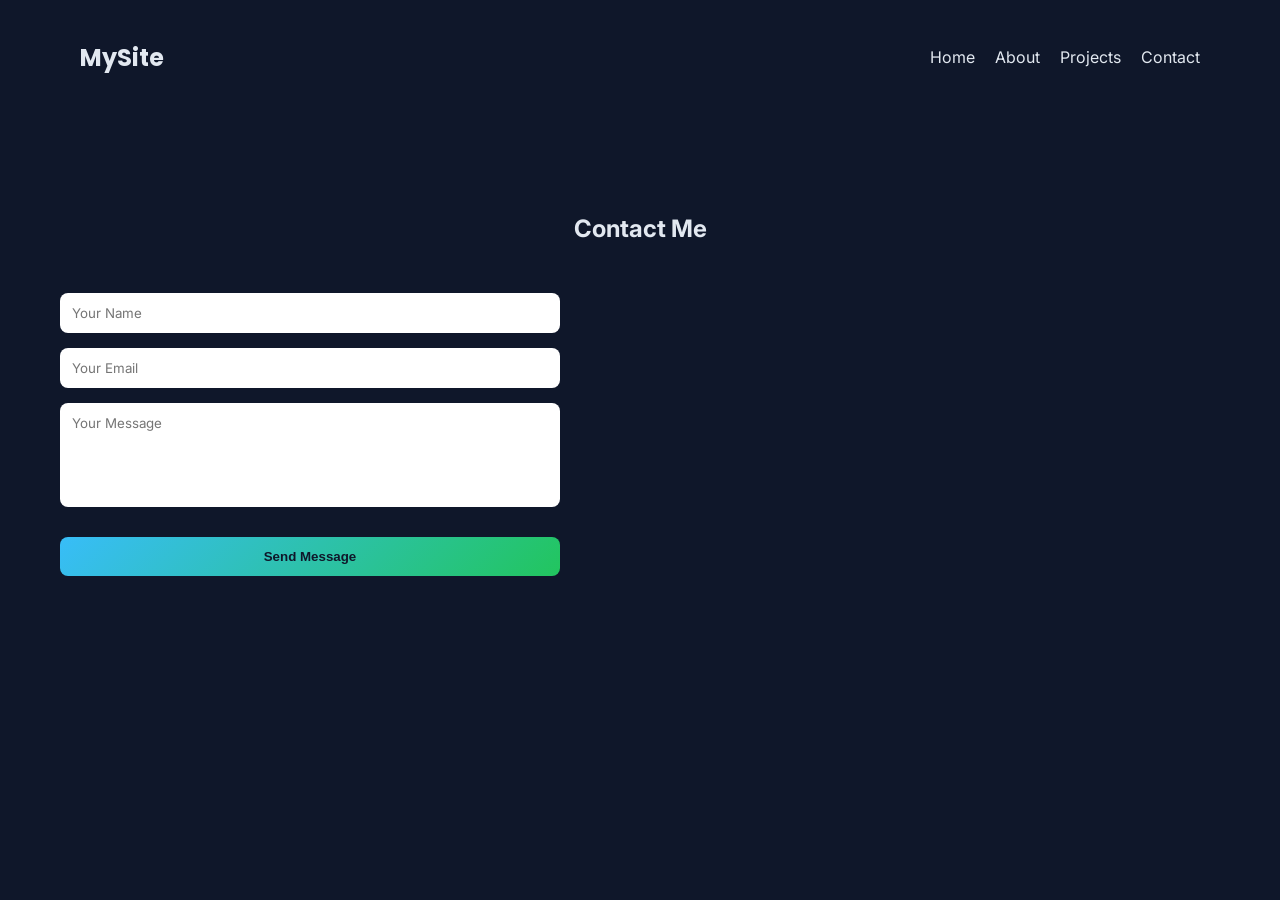
==== contact.html @ 42470a0a "Add files via upload" ====
<!DOCTYPE html>
<html lang="en">
<head>
    <meta charset="UTF-8">
    <meta name="viewport" content="width=device-width, initial-scale=1.0">
    <title>My Personal Website</title>

    <!-- Google Fonts -->
    <link href="https://fonts.googleapis.com/css2?family=Inter:wght@300;400;600&family=Poppins:wght@600&display=swap" rel="stylesheet">

    <link rel="stylesheet" href="style.css">
</head>
<body>

    <nav>
        <h1>MySite</h1>
        <ul>
            <li><a href="index.html">Home</a></li>
            <li><a href="about.html">About</a></li>
            <li><a href="projects.html">Projects</a></li>
            <li><a href="contact.html">Contact</a></li>
        </ul>
    </nav>

    <section class="hero">
    <h2>Contact Me</h2>

    <form class="contact-form">
        <input type="text" placeholder="Your Name" required>
        <input type="email" placeholder="Your Email" required>
        <textarea placeholder="Your Message" rows="5" required></textarea>
        <button type="submit">Send Message</button>
    </form>
</section>

</body>
</html>
---- style.css ----
body {
    margin: 0;
    font-family: 'Inter', sans-serif;
    background-color: #0f172a;
    color: #e2e8f0;
}

nav {
    display: flex;
    justify-content: space-between;
    align-items: center;
    padding: 20px 40px;
}

nav h1 {
    font-family: 'Poppins', sans-serif;
}

nav ul {
    list-style: none;
    display: flex;
    gap: 20px;
}

nav a {
    text-decoration: none;
    color: #e2e8f0;
}

.hero {
    text-align: center;
    min-height: 60vh; /* was 70vh */
    display: flex;
    flex-direction: column;
    justify-content: center;
    padding: 0 20px;
}

.hero p {
    font-size: 18px;
    color: #94a3b8;
    margin: 10px auto;
    max-width: 600px;
    line-height: 1.6;
}

.hero button {
    margin-top: 15px;
    padding: 10px 20px; /* smaller size */
    background: linear-gradient(135deg, #38bdf8, #22c55e);
    border: none;
    border-radius: 8px;
    color: #0f172a;
    font-weight: 600;
    cursor: pointer;
    display: inline-block; /* important */
    width: auto; /* prevents full width */
    transition: transform 0.2s ease, box-shadow 0.2s ease;
}

.hero button:hover {
    transform: translateY(-2px);
    box-shadow: 0 10px 20px rgba(56, 189, 248, 0.3);
}

nav a:hover {
    color: #38bdf8;
}

body {
    max-width: 1200px;
    margin: 0 auto;
}

.projects-container {
    display: flex;
    gap: 20px;
    margin-top: 40px;
    flex-wrap: wrap;
    justify-content: center;
}

.projects-card {
    background-color: #1e293b;
    padding: 20px;
    border-radius: 12px;
    width: 250px;
    transition: transform 0.2s ease, box-shadow 0.2s ease;
}

.projects-card h3 {
    font-family: 'Poppins', sans-serif;
}

.projects-card p {
    font-size: 14px;
    color: #94a3b8;
}

.projects-card:hover {
    transform: translateY(-5px);
    box-shadow: 0 10px 25px rgba(0, 0, 0, 0.3);

}

.contact-form {
    display: flex;
    flex-direction: column;
    gap: 15px;
    margin-top: 30px;
    width: 100%;
    max-width: 500px;
}

.contact-form input,
.contact-form textarea {
    padding: 12px;
    border-radius: 8px;
    border: none;
    outline: none;
    font-family: 'Inter', sans-serif;
}

.contact-form textarea {
    resize: none;
}

.contact-form button {
    padding: 12px;
    border: none;
    border-radius: 8px;
    background: linear-gradient(135deg, #38bdf8, #22c55e);
    color: #0f172a;
    font-weight: 600;
    cursor: pointer;
    transition: transform 0.2s ease, box-shadow 0.2s ease;
}

.contact-form button:hover {
    transform: translateY(-2px);
    box-shadow: 0 10px 20px rgba(56, 189, 248, 0.3);
}

.highlight {
    color: #38bdf8;

}
.about-preview {
    margin-top: 30px; /* reduce gap */
    text-align: center;
    padding: 0 20px;
}

.quote-intro {
    margin-top: 20px;
    font-size: 16px;
    color: #94a3b8;
}

.quote {
    margin-top: 15px;
    font-style: italic;
    font-size: 18px;
    max-width: 700px;
    margin-left: auto;
    margin-right: auto;
    line-height: 1.6;

    background: linear-gradient(90deg, #facc15, #f59e0b, #fbbf24);
    -webkit-background-clip: text;
    -webkit-text-fill-color: transparent;
}
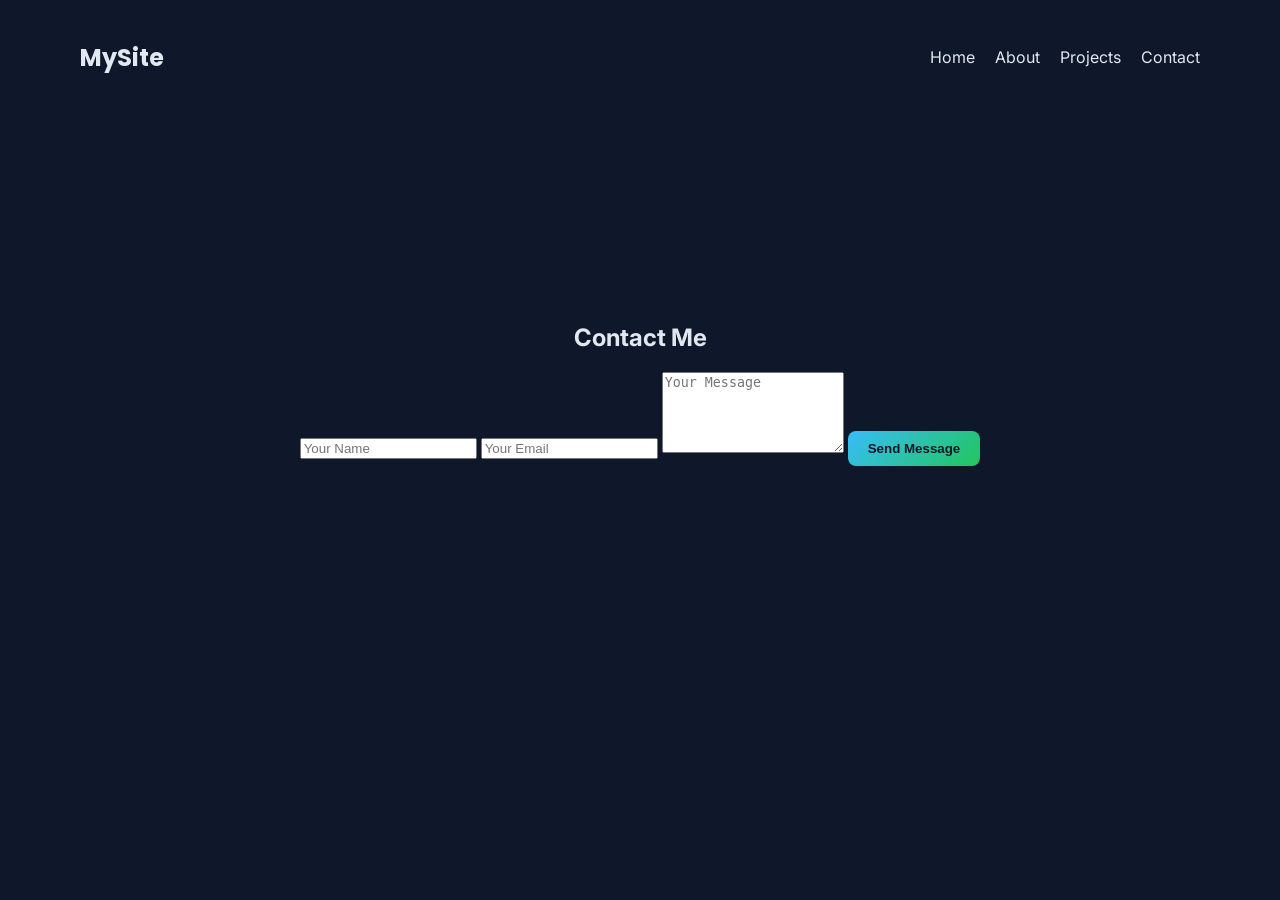
==== commit 51537703: "Enhance contact form with EmailJS integration Updated the contact form to include user_name and user" ====
--- a/contact.html
+++ b/contact.html
@@ -23,15 +23,46 @@
     </nav>
 
     <section class="hero">
-    <h2>Contact Me</h2>
+        <h2>Contact Me</h2>
 
-    <form class="contact-form">
-        <input type="text" placeholder="Your Name" required>
-        <input type="email" placeholder="Your Email" required>
-        <textarea placeholder="Your Message" rows="5" required></textarea>
-        <button type="submit">Send Message</button>
-    </form>
-</section>
+        <!-- Updated Contact Form -->
+        <form id="contact-form">
+            <input type="text" name="user_name" placeholder="Your Name" required>
+            <input type="email" name="user_email" placeholder="Your Email" required>
+            <textarea name="message" placeholder="Your Message" rows="5" required></textarea>
+            <button type="submit">Send Message</button>
+        </form>
+    </section>
+
+    <!-- EmailJS Scripts -->
+    <script src="https://cdn.emailjs.com/dist/email.min.js"></script>
+    <script>
+        (function(){
+            emailjs.init("70V9oVMl7AhrGZZ5S"); // Your Public Key
+        })();
+
+        const form = document.getElementById('contact-form');
+        form.addEventListener('submit', function(event) {
+            event.preventDefault();
+
+            // Send message to yourself
+            emailjs.sendForm('service_cvqurqh', 'template_k82ri5y', this)
+                .then(() => {
+                    // Send auto-reply to user
+                    emailjs.sendForm('service_cvqurqh', 'template_wukhuxp', this)
+                        .then(() => {
+                            alert('Message sent and confirmation email sent!');
+                            form.reset();
+                        }, (err) => {
+                            console.error('Auto-reply failed:', err);
+                            alert('Message sent, but confirmation email failed.');
+                        });
+                }, (err) => {
+                    console.error('Sending message failed:', err);
+                    alert('Failed to send message. Please try again.');
+                });
+        });
+    </script>
 
 </body>
-</html>+</html>
